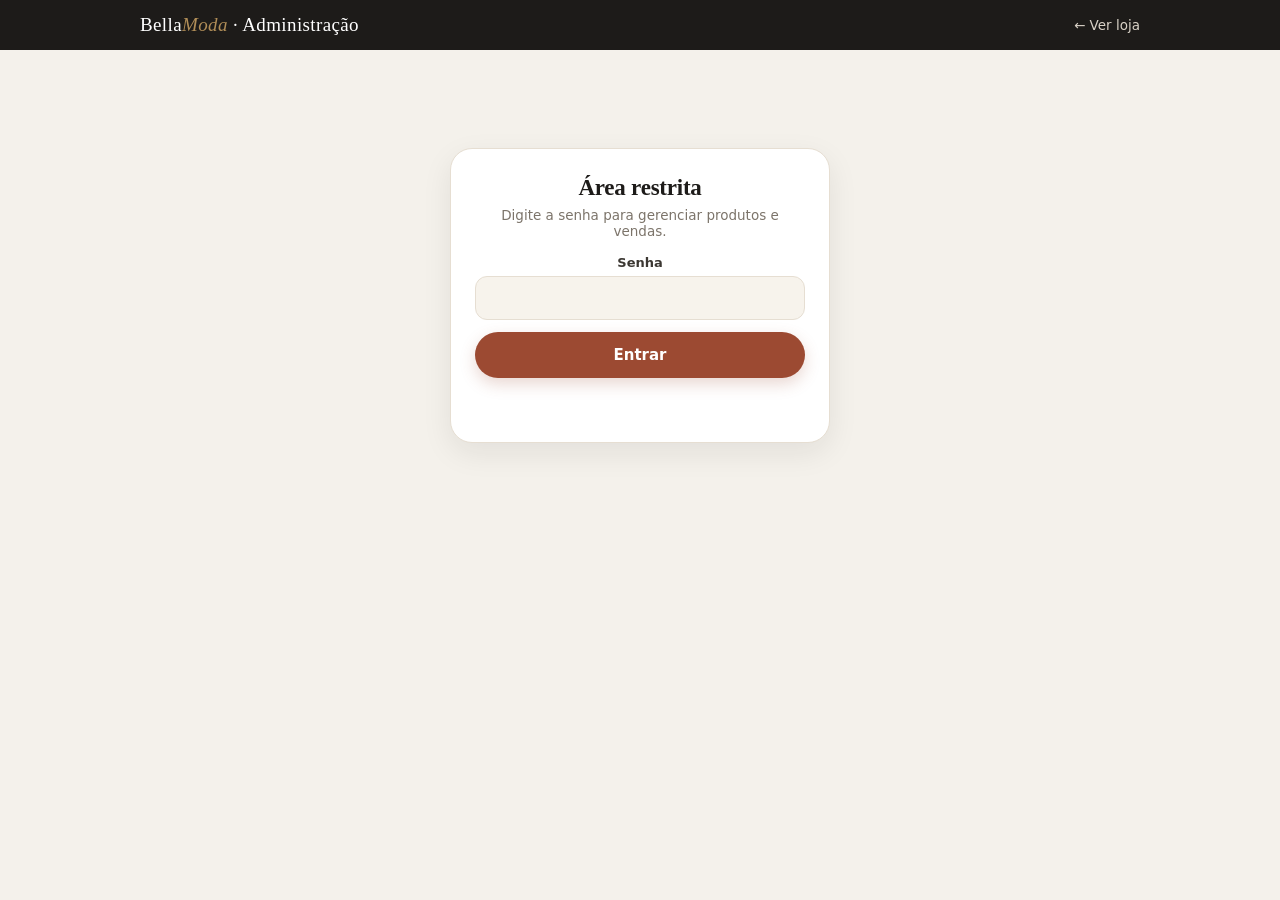
==== admin.html @ 33d4d65f "Implementar sistema completo de loja com catálogo, carrinho e painel administrativo Co-authored-by: " ====
<!DOCTYPE html>
<html lang="pt-br">
<head>
  <meta charset="UTF-8">
  <meta name="viewport" content="width=device-width, initial-scale=1">
  <title>Administração · Bella Moda</title>
  <meta name="robots" content="noindex">
  <link rel="stylesheet" href="/assets/styles.css">
</head>
<body class="admin">
  <header class="adm-top">
    <div class="adm-top-inner">
      <span class="brand">Bella<span>Moda</span> · Administração</span>
      <a class="voltar" href="/">← Ver loja</a>
    </div>
  </header>

  <main class="adm-main">
    <!-- login -->
    <section id="login" class="adm-login">
      <h1>Área restrita</h1>
      <p>Digite a senha para gerenciar produtos e vendas.</p>
      <form id="formLogin" class="form">
        <label>
          Senha
          <input id="senha" type="password" autocomplete="current-password" required>
        </label>
        <button class="btn btn-primary btn-block" type="submit">Entrar</button>
        <div id="loginErro" class="adm-erro"></div>
      </form>
    </section>

    <!-- painel -->
    <div id="app" hidden>
      <div class="adm-tabs">
        <button class="adm-tab active" type="button" data-aba="produtos">Produtos</button>
        <button class="adm-tab" type="button" data-aba="vendas">Relatório de vendas</button>
        <button class="adm-tab" type="button" data-aba="sair" style="margin-left:auto">Sair</button>
      </div>

      <section id="abaProdutos">
        <div class="painel">
          <h2 id="tituloForm">Novo produto</h2>
          <p class="sub">Cadastre as peças com foto em JPG ou PNG.</p>

          <form id="formProduto" class="form">
            <div class="grade-form">
              <label class="span-2">Nome da peça
                <input id="pNome" type="text" required maxlength="80">
              </label>
              <label>Preço (R$)
                <input id="pPreco" type="text" inputmode="decimal" placeholder="89,90" required>
              </label>
              <label>Categoria
                <input id="pCategoria" type="text" placeholder="Vestidos" maxlength="40">
              </label>
              <label>Tamanhos
                <input id="pTamanhos" type="text" placeholder="P, M, G" maxlength="40">
              </label>
              <label>Situação
                <select id="pAtivo">
                  <option value="sim">À venda</option>
                  <option value="nao">Fora do catálogo</option>
                </select>
              </label>
              <label class="span-2">Descrição
                <textarea id="pDescricao" rows="2" maxlength="220"></textarea>
              </label>
            </div>

            <div class="upload" style="margin-top:12px">
              <div class="preview" id="pPreview">👗</div>
              <div class="campo">
                <input id="pImagem" type="file" accept="image/png,image/jpeg">
                <small>JPG ou PNG, até 4 MB.</small>
                <button class="btn btn-ghost" type="button" id="btnRemoverFoto" style="padding:0;font-size:12px">
                  Remover foto
                </button>
              </div>
            </div>

            <div class="form-acoes">
              <button class="btn btn-primary" type="submit" id="btnSalvar">Salvar produto</button>
              <button class="btn btn-outline" type="button" id="btnCancelarEdicao" hidden>
                Cancelar edição
              </button>
            </div>
          </form>
        </div>

        <div class="painel">
          <h2>Produtos cadastrados</h2>
          <p class="sub" id="contagemProdutos"></p>
          <div id="listaProdutos" class="lista-produtos"></div>
        </div>
      </section>

      <section id="abaVendas" hidden>
        <div class="painel">
          <h2>Relatório de vendas</h2>
          <p class="sub">Acompanhe o faturamento e envie a nota de compra ao cliente.</p>
          <div class="chips" id="filtroPeriodo">
            <button class="chip" type="button" data-periodo="hoje">Hoje</button>
            <button class="chip active" type="button" data-periodo="7">7 dias</button>
            <button class="chip" type="button" data-periodo="30">30 dias</button>
            <button class="chip" type="button" data-periodo="todos">Tudo</button>
          </div>
          <div class="stats" id="statsVendas" style="margin-top:14px"></div>
          <div id="topProdutos" style="margin-top:16px"></div>
        </div>

        <div class="painel">
          <h2>Pedidos</h2>
          <p class="sub" id="contagemPedidos"></p>
          <div id="listaPedidos"></div>
          <div class="form-acoes">
            <button class="btn btn-outline" type="button" id="btnExportar">Exportar relatório (CSV)</button>
          </div>
        </div>
      </section>
    </div>
  </main>

  <!-- nota de compra -->
  <div id="recibo" class="modal" hidden>
    <div class="modal-card">
      <div class="modal-head no-print">
        <h2>Nota de compra</h2>
        <button class="icon-btn" type="button" data-fechar-recibo aria-label="Fechar">✕</button>
      </div>
      <div id="reciboConteudo" class="recibo"></div>
      <div class="form-acoes no-print">
        <button class="btn btn-outline" type="button" data-imprimir-recibo>Imprimir / salvar PDF</button>
        <a id="reciboLinkCliente" class="btn btn-whats" target="_blank" rel="noopener">Enviar ao cliente</a>
      </div>
    </div>
  </div>

  <script src="/assets/common.js"></script>
  <script src="/assets/admin.js"></script>
</body>
</html>
---- assets/styles.css ----
:root {
  --paper: #f7f3ec;
  --surface: #ffffff;
  --ink: #1d1b19;
  --muted: #7c746a;
  --line: #e6ded2;
  --accent: #9c4a32;
  --accent-dark: #7f3b27;
  --whats: #1f8b4c;
  --whats-dark: #18743e;
  --gold: #b08d57;
  --danger: #b3392b;
  --radius: 16px;
  --shadow: 0 10px 30px rgba(29, 27, 25, 0.08);
}

*,
*::before,
*::after {
  box-sizing: border-box;
}

html {
  scroll-behavior: smooth;
}

body {
  margin: 0;
  font-family: system-ui, -apple-system, 'Segoe UI', Roboto, Arial, sans-serif;
  background: var(--paper);
  color: var(--ink);
  -webkit-font-smoothing: antialiased;
}

h1,
h2,
h3 {
  font-family: Georgia, 'Times New Roman', serif;
  font-weight: 600;
  letter-spacing: -0.01em;
  margin: 0;
}

p {
  margin: 0;
}

img {
  display: block;
  max-width: 100%;
}

button {
  font-family: inherit;
}

input,
select,
textarea {
  font-family: inherit;
  font-size: 15px;
  color: var(--ink);
}

/* ---------- botões ---------- */
.btn {
  display: inline-flex;
  align-items: center;
  justify-content: center;
  gap: 8px;
  padding: 13px 20px;
  border: 1px solid transparent;
  border-radius: 999px;
  font-size: 15px;
  font-weight: 600;
  cursor: pointer;
  text-decoration: none;
  transition: transform 0.12s ease, background 0.15s ease, box-shadow 0.15s ease;
}

.btn:active {
  transform: scale(0.985);
}

.btn-block {
  width: 100%;
}

.btn-primary {
  background: var(--accent);
  color: #fff;
  box-shadow: 0 6px 16px rgba(156, 74, 50, 0.22);
}

.btn-primary:hover {
  background: var(--accent-dark);
}

.btn-whats {
  background: var(--whats);
  color: #fff;
  box-shadow: 0 6px 16px rgba(31, 139, 76, 0.22);
}

.btn-whats:hover {
  background: var(--whats-dark);
}

.btn-outline {
  background: transparent;
  color: var(--ink);
  border-color: var(--line);
}

.btn-outline:hover {
  border-color: var(--muted);
}

.btn-ghost {
  background: transparent;
  color: var(--muted);
  border: none;
  font-weight: 500;
}

.btn-ghost:hover {
  color: var(--ink);
}

.btn-danger {
  background: #fbeae7;
  color: var(--danger);
  border-color: #f2d3cd;
}

.btn-danger:hover {
  background: #f7dcd7;
}

.icon-btn {
  width: 38px;
  height: 38px;
  border-radius: 999px;
  border: 1px solid var(--line);
  background: var(--surface);
  cursor: pointer;
  font-size: 15px;
  line-height: 1;
  color: var(--ink);
}

.icon-btn:hover {
  background: #f3ece2;
}

.mini {
  font-size: 12.5px;
  color: var(--muted);
  text-align: center;
  margin-top: 8px;
}

.muted {
  color: var(--muted);
}

/* ---------- topo ---------- */
.topbar {
  position: sticky;
  top: 0;
  z-index: 30;
  background: rgba(247, 243, 236, 0.92);
  backdrop-filter: blur(10px);
  border-bottom: 1px solid var(--line);
}

.topbar-inner {
  max-width: 1120px;
  margin: 0 auto;
  padding: 12px 20px;
  display: flex;
  align-items: center;
  gap: 14px;
}

.brand {
  font-family: Georgia, 'Times New Roman', serif;
  font-size: 22px;
  letter-spacing: 0.02em;
  text-decoration: none;
  color: var(--ink);
  white-space: nowrap;
}

.brand span {
  color: var(--gold);
  font-style: italic;
}

.topbar .search {
  flex: 1;
  max-width: 420px;
  margin-left: auto;
}

.topbar .search input {
  width: 100%;
  padding: 11px 16px;
  border-radius: 999px;
  border: 1px solid var(--line);
  background: var(--surface);
  outline: none;
}

.topbar .search input:focus {
  border-color: var(--accent);
  box-shadow: 0 0 0 3px rgba(156, 74, 50, 0.12);
}

.cart-btn {
  position: relative;
  display: inline-flex;
  align-items: center;
  gap: 8px;
  padding: 10px 16px;
  border-radius: 999px;
  border: 1px solid var(--ink);
  background: var(--ink);
  color: #fff;
  font-size: 14px;
  font-weight: 600;
  cursor: pointer;
}

.cart-btn:hover {
  background: #000;
}

.badge {
  min-width: 20px;
  height: 20px;
  padding: 0 6px;
  border-radius: 999px;
  background: var(--accent);
  color: #fff;
  font-size: 12px;
  font-weight: 700;
  display: inline-flex;
  align-items: center;
  justify-content: center;
}

/* ---------- hero ---------- */
.hero {
  background:
    radial-gradient(1200px 320px at 80% -10%, rgba(176, 141, 87, 0.22), transparent 70%),
    linear-gradient(180deg, #f2ece1, var(--paper));
  border-bottom: 1px solid var(--line);
}

.hero-inner {
  max-width: 1120px;
  margin: 0 auto;
  padding: 56px 20px 44px;
  text-align: center;
}

.eyebrow {
  text-transform: uppercase;
  letter-spacing: 0.22em;
  font-size: 11.5px;
  color: var(--gold);
  font-weight: 700;
  margin-bottom: 12px;
}

.hero h1 {
  font-size: clamp(28px, 5vw, 44px);
  line-height: 1.1;
  max-width: 640px;
  margin: 0 auto;
}

.hero-sub {
  color: var(--muted);
  font-size: 15.5px;
  max-width: 460px;
  margin: 14px auto 22px;
}

/* ---------- catálogo ---------- */
.wrap {
  max-width: 1120px;
  margin: 0 auto;
  padding: 34px 20px 60px;
}

.catalogo-head {
  display: flex;
  flex-wrap: wrap;
  align-items: baseline;
  justify-content: space-between;
  gap: 12px;
  margin-bottom: 18px;
}

.catalogo-head h2 {
  font-size: 24px;
}

.chips {
  display: flex;
  flex-wrap: wrap;
  gap: 8px;
}

.chip {
  padding: 8px 15px;
  border-radius: 999px;
  border: 1px solid var(--line);
  background: var(--surface);
  font-size: 13.5px;
  font-weight: 500;
  color: var(--muted);
  cursor: pointer;
}

.chip.active {
  background: var(--ink);
  border-color: var(--ink);
  color: #fff;
}

.grade {
  display: grid;
  grid-template-columns: repeat(auto-fill, minmax(215px, 1fr));
  gap: 22px;
}

.card-produto {
  background: var(--surface);
  border: 1px solid var(--line);
  border-radius: var(--radius);
  overflow: hidden;
  display: flex;
  flex-direction: column;
  transition: box-shadow 0.18s ease, transform 0.18s ease;
}

.card-produto:hover {
  box-shadow: var(--shadow);
  transform: translateY(-2px);
}

.card-produto .foto {
  aspect-ratio: 3 / 4;
  background: #efe7dc;
  overflow: hidden;
}

.card-produto .foto img {
  width: 100%;
  height: 100%;
  object-fit: cover;
}

.card-produto .sem-foto {
  width: 100%;
  height: 100%;
  display: flex;
  align-items: center;
  justify-content: center;
  font-size: 34px;
  color: #c3b6a4;
}

.card-produto .info {
  padding: 14px 15px 16px;
  display: flex;
  flex-direction: column;
  gap: 6px;
  flex: 1;
}

.card-produto .cat {
  font-size: 11px;
  text-transform: uppercase;
  letter-spacing: 0.14em;
  color: var(--gold);
  font-weight: 700;
}

.card-produto .nome {
  font-size: 15.5px;
  font-weight: 600;
  line-height: 1.25;
}

.card-produto .desc {
  font-size: 13px;
  color: var(--muted);
  line-height: 1.4;
}

.card-produto .preco {
  font-size: 17px;
  font-weight: 700;
  margin-top: auto;
}

.card-produto .acoes {
  display: flex;
  gap: 8px;
  margin-top: 10px;
}

.card-produto select {
  flex: 0 0 auto;
  width: 74px;
  padding: 10px 8px;
  border-radius: 10px;
  border: 1px solid var(--line);
  background: var(--paper);
}

.card-produto .acoes .btn {
  flex: 1;
  padding: 10px 12px;
  font-size: 13.5px;
}

.esgotado {
  font-size: 12px;
  color: var(--danger);
  font-weight: 600;
}

.vazio {
  text-align: center;
  color: var(--muted);
  padding: 48px 12px;
  border: 1px dashed var(--line);
  border-radius: var(--radius);
  background: var(--surface);
}

.vazio strong {
  display: block;
  color: var(--ink);
  font-size: 16px;
  margin-bottom: 6px;
}

/* ---------- rodapé ---------- */
.rodape {
  border-top: 1px solid var(--line);
  background: #f2ece1;
  padding: 26px 20px 34px;
  text-align: center;
  color: var(--muted);
  font-size: 13.5px;
}

.rodape a {
  color: var(--accent);
  font-weight: 600;
  text-decoration: none;
}

/* ---------- carrinho (drawer) ---------- */
.scrim {
  position: fixed;
  inset: 0;
  background: rgba(24, 21, 18, 0.42);
  z-index: 40;
}

.drawer {
  position: fixed;
  top: 0;
  right: 0;
  bottom: 0;
  width: min(400px, 100vw);
  background: var(--paper);
  z-index: 50;
  display: flex;
  flex-direction: column;
  transform: translateX(102%);
  transition: transform 0.24s ease;
  box-shadow: -12px 0 40px rgba(0, 0, 0, 0.12);
}

.drawer.aberto {
  transform: translateX(0);
}

.drawer-head {
  display: flex;
  align-items: center;
  justify-content: space-between;
  padding: 18px 18px 14px;
  border-bottom: 1px solid var(--line);
}

.drawer-head h2 {
  font-size: 20px;
}

.drawer-body {
  flex: 1;
  overflow-y: auto;
  padding: 14px 18px;
  display: flex;
  flex-direction: column;
  gap: 12px;
}

.item-carrinho {
  display: grid;
  grid-template-columns: 62px 1fr auto;
  gap: 12px;
  align-items: center;
  background: var(--surface);
  border: 1px solid var(--line);
  border-radius: 14px;
  padding: 10px;
}

.item-carrinho .thumb {
  width: 62px;
  height: 78px;
  border-radius: 10px;
  overflow: hidden;
  background: #efe7dc;
  display: flex;
  align-items: center;
  justify-content: center;
  font-size: 20px;
  color: #c3b6a4;
}

.item-carrinho .thumb img {
  width: 100%;
  height: 100%;
  object-fit: cover;
}

.item-carrinho .titulo {
  font-size: 14px;
  font-weight: 600;
  line-height: 1.25;
}

.item-carrinho .variante {
  font-size: 12px;
  color: var(--muted);
  margin-top: 2px;
}

.item-carrinho .preco {
  font-size: 13.5px;
  font-weight: 600;
  margin-top: 4px;
}

.qtd {
  display: inline-flex;
  align-items: center;
  gap: 6px;
  margin-top: 6px;
}

.qtd button {
  width: 26px;
  height: 26px;
  border-radius: 8px;
  border: 1px solid var(--line);
  background: var(--paper);
  cursor: pointer;
  font-size: 15px;
  line-height: 1;
}

.qtd span {
  min-width: 18px;
  text-align: center;
  font-size: 14px;
  font-weight: 600;
}

.remover {
  background: none;
  border: none;
  color: var(--muted);
  font-size: 12px;
  cursor: pointer;
  padding: 4px;
  text-decoration: underline;
}

.remover:hover {
  color: var(--danger);
}

.drawer-foot {
  border-top: 1px solid var(--line);
  padding: 16px 18px 20px;
  background: var(--surface);
}

.total-linha {
  display: flex;
  justify-content: space-between;
  align-items: baseline;
  margin-bottom: 12px;
  font-size: 15px;
}

.total-linha strong {
  font-size: 21px;
}

/* ---------- modais ---------- */
.modal {
  position: fixed;
  inset: 0;
  z-index: 60;
  background: rgba(24, 21, 18, 0.46);
  display: flex;
  align-items: flex-start;
  justify-content: center;
  padding: 24px 16px;
  overflow-y: auto;
}

.modal[hidden] {
  display: none;
}

.modal-card {
  width: 100%;
  max-width: 460px;
  background: var(--surface);
  border-radius: 22px;
  padding: 22px;
  box-shadow: 0 24px 60px rgba(0, 0, 0, 0.22);
  margin: auto;
}

.modal-card.center {
  text-align: center;
}

.modal-head {
  display: flex;
  align-items: center;
  justify-content: space-between;
  margin-bottom: 6px;
}

.modal-head h2 {
  font-size: 21px;
}

.form {
  display: flex;
  flex-direction: column;
  gap: 12px;
  margin-top: 12px;
}

.form label {
  display: flex;
  flex-direction: column;
  gap: 6px;
  font-size: 13px;
  font-weight: 600;
  color: #3c3833;
}

.form input,
.form select,
.form textarea {
  padding: 12px 14px;
  border-radius: 12px;
  border: 1px solid var(--line);
  background: var(--paper);
  outline: none;
  font-weight: 400;
}

.form input:focus,
.form select:focus,
.form textarea:focus {
  border-color: var(--accent);
  box-shadow: 0 0 0 3px rgba(156, 74, 50, 0.12);
  background: #fff;
}

.form textarea {
  resize: vertical;
}

.seg {
  display: flex;
  gap: 8px;
}

.seg-opt {
  flex: 1;
  flex-direction: row !important;
  align-items: center;
  justify-content: center;
  gap: 8px !important;
  padding: 11px 10px;
  border: 1px solid var(--line);
  border-radius: 12px;
  background: var(--paper);
  font-size: 13.5px !important;
  cursor: pointer;
  text-align: center;
}

.seg-opt input {
  padding: 0;
  accent-color: var(--accent);
}

.seg-opt.active {
  border-color: var(--accent);
  background: #fbeee9;
  color: var(--accent-dark);
}

.resumo {
  background: var(--paper);
  border: 1px solid var(--line);
  border-radius: 14px;
  padding: 12px 14px;
  font-size: 13.5px;
}

.resumo .linha {
  display: flex;
  justify-content: space-between;
  padding: 3px 0;
  gap: 12px;
}

.resumo .linha.total {
  border-top: 1px solid var(--line);
  margin-top: 6px;
  padding-top: 8px;
  font-weight: 700;
  font-size: 15px;
}

.ok-icon {
  width: 54px;
  height: 54px;
  margin: 4px auto 14px;
  border-radius: 999px;
  background: #e4f4e9;
  color: var(--whats);
  font-size: 26px;
  display: flex;
  align-items: center;
  justify-content: center;
}

.modal-card.center h2 {
  font-size: 22px;
  margin-bottom: 8px;
}

.modal-card.center .muted {
  font-size: 14px;
  line-height: 1.5;
  margin-bottom: 18px;
}

.modal-card.center .btn {
  margin-bottom: 10px;
}

/* ---------- recibo ---------- */
.recibo {
  border: 1px solid var(--line);
  border-radius: 14px;
  padding: 18px;
  font-size: 13.5px;
  background: #fff;
}

.recibo h3 {
  font-size: 17px;
  text-align: center;
  letter-spacing: 0.04em;
}

.recibo .loja-sub {
  text-align: center;
  font-size: 11.5px;
  letter-spacing: 0.18em;
  text-transform: uppercase;
  color: var(--gold);
  margin: 4px 0 14px;
}

.recibo .sep {
  border: none;
  border-top: 1px dashed var(--line);
  margin: 12px 0;
}

.recibo .linha {
  display: flex;
  justify-content: space-between;
  gap: 10px;
  padding: 2px 0;
}

.recibo .linha.total {
  font-size: 16px;
  font-weight: 700;
  padding-top: 6px;
}

.recibo .rodape-recibo {
  text-align: center;
  color: var(--muted);
  font-size: 12px;
  margin-top: 14px;
}

/* ---------- aviso (toast) ---------- */
.toast {
  position: fixed;
  left: 50%;
  bottom: 26px;
  transform: translate(-50%, 20px);
  background: var(--ink);
  color: #fff;
  padding: 12px 20px;
  border-radius: 999px;
  font-size: 14px;
  font-weight: 500;
  opacity: 0;
  pointer-events: none;
  transition: opacity 0.2s ease, transform 0.2s ease;
  z-index: 90;
  max-width: 90vw;
  text-align: center;
}

.toast.show {
  opacity: 1;
  transform: translate(-50%, 0);
}

/* ---------- administração ---------- */
body.admin {
  background: #f4f1eb;
}

.adm-top {
  background: var(--ink);
  color: #fff;
  padding: 14px 20px;
}

.adm-top-inner {
  max-width: 1000px;
  margin: 0 auto;
  display: flex;
  align-items: center;
  justify-content: space-between;
  gap: 12px;
  flex-wrap: wrap;
}

.adm-top .brand {
  color: #fff;
  font-size: 19px;
}

.adm-top .brand span {
  color: var(--gold);
}

.adm-top .voltar {
  color: #d9d2c7;
  font-size: 13.5px;
  text-decoration: none;
}

.adm-top .voltar:hover {
  color: #fff;
}

.adm-main {
  max-width: 1000px;
  margin: 0 auto;
  padding: 26px 20px 70px;
}

.adm-login {
  max-width: 380px;
  margin: 8vh auto 0;
  background: var(--surface);
  border: 1px solid var(--line);
  border-radius: 22px;
  padding: 26px 24px;
  box-shadow: var(--shadow);
  text-align: center;
}

.adm-login h1 {
  font-size: 23px;
  margin-bottom: 6px;
}

.adm-login p {
  color: var(--muted);
  font-size: 13.5px;
  margin-bottom: 16px;
}

.adm-erro {
  color: var(--danger);
  font-size: 13px;
  margin-top: 10px;
  min-height: 16px;
}

.adm-tabs {
  display: flex;
  gap: 8px;
  margin-bottom: 20px;
  flex-wrap: wrap;
}

.adm-tab {
  padding: 10px 18px;
  border-radius: 999px;
  border: 1px solid var(--line);
  background: var(--surface);
  font-size: 14px;
  font-weight: 600;
  color: var(--muted);
  cursor: pointer;
}

.adm-tab.active {
  background: var(--ink);
  border-color: var(--ink);
  color: #fff;
}

.painel {
  background: var(--surface);
  border: 1px solid var(--line);
  border-radius: var(--radius);
  padding: 20px;
  margin-bottom: 20px;
}

.painel h2 {
  font-size: 19px;
  margin-bottom: 4px;
}

.painel .sub {
  font-size: 13px;
  color: var(--muted);
  margin-bottom: 14px;
}

.grade-form {
  display: grid;
  grid-template-columns: 1fr 1fr;
  gap: 12px;
}

.grade-form .span-2 {
  grid-column: 1 / -1;
}

.upload {
  border: 1.5px dashed var(--line);
  border-radius: 14px;
  padding: 14px;
  display: flex;
  gap: 14px;
  align-items: center;
  background: var(--paper);
}

.upload .preview {
  width: 74px;
  height: 94px;
  border-radius: 10px;
  overflow: hidden;
  background: #e9e1d5;
  flex: 0 0 auto;
  display: flex;
  align-items: center;
  justify-content: center;
  font-size: 22px;
  color: #bfb1a0;
}

.upload .preview img {
  width: 100%;
  height: 100%;
  object-fit: cover;
}

.upload .campo {
  flex: 1;
  min-width: 0;
}

.upload .campo small {
  display: block;
  color: var(--muted);
  font-size: 12px;
  margin-top: 6px;
}

.upload input[type='file'] {
  padding: 0;
  border: none;
  background: none;
  font-size: 13px;
  max-width: 100%;
}

.form-acoes {
  display: flex;
  gap: 10px;
  margin-top: 16px;
  flex-wrap: wrap;
}

.lista-produtos {
  display: flex;
  flex-direction: column;
  gap: 10px;
}

.linha-produto {
  display: grid;
  grid-template-columns: 54px 1fr auto;
  gap: 14px;
  align-items: center;
  border: 1px solid var(--line);
  border-radius: 14px;
  padding: 10px 12px;
}

.linha-produto .thumb {
  width: 54px;
  height: 68px;
  border-radius: 9px;
  overflow: hidden;
  background: #efe7dc;
  display: flex;
  align-items: center;
  justify-content: center;
  color: #c3b6a4;
}

.linha-produto .thumb img {
  width: 100%;
  height: 100%;
  object-fit: cover;
}

.linha-produto .nome {
  font-weight: 600;
  font-size: 14.5px;
}

.linha-produto .meta {
  font-size: 12.5px;
  color: var(--muted);
  margin-top: 2px;
}

.linha-produto .acoes {
  display: flex;
  gap: 6px;
}

.tag {
  display: inline-block;
  padding: 2px 9px;
  border-radius: 999px;
  font-size: 11px;
  font-weight: 700;
  letter-spacing: 0.04em;
  text-transform: uppercase;
}

.tag-on {
  background: #e4f4e9;
  color: #16723e;
}

.tag-off {
  background: #f1ece4;
  color: var(--muted);
}

.stats {
  display: grid;
  grid-template-columns: repeat(auto-fit, minmax(150px, 1fr));
  gap: 12px;
  margin-bottom: 6px;
}

.stat {
  background: var(--paper);
  border: 1px solid var(--line);
  border-radius: 14px;
  padding: 14px 16px;
}

.stat .rotulo {
  font-size: 11.5px;
  text-transform: uppercase;
  letter-spacing: 0.1em;
  color: var(--muted);
  font-weight: 700;
}

.stat .valor {
  font-size: 22px;
  font-weight: 700;
  margin-top: 6px;
  font-family: Georgia, serif;
}

.pedido {
  border: 1px solid var(--line);
  border-radius: 14px;
  padding: 14px 16px;
  margin-bottom: 10px;
}

.pedido .topo {
  display: flex;
  justify-content: space-between;
  gap: 10px;
  flex-wrap: wrap;
  align-items: baseline;
}

.pedido .num {
  font-weight: 700;
  font-size: 15px;
}

.pedido .quando {
  font-size: 12.5px;
  color: var(--muted);
}

.pedido .itens {
  font-size: 13.5px;
  color: #3c3833;
  margin-top: 8px;
  line-height: 1.55;
}

.pedido .cliente {
  font-size: 13px;
  color: var(--muted);
  margin-top: 6px;
  line-height: 1.5;
}

.pedido .acoes {
  display: flex;
  gap: 8px;
  margin-top: 12px;
  flex-wrap: wrap;
}

.pedido .acoes .btn {
  padding: 9px 14px;
  font-size: 13px;
}

.pedido .acoes select {
  padding: 9px 12px;
  border-radius: 999px;
  border: 1px solid var(--line);
  background: var(--paper);
  font-size: 13px;
}

.status {
  padding: 3px 11px;
  border-radius: 999px;
  font-size: 11.5px;
  font-weight: 700;
  text-transform: uppercase;
  letter-spacing: 0.05em;
}

.status-novo {
  background: #fdf0d9;
  color: #94631a;
}

.status-pago {
  background: #e4f4e9;
  color: #16723e;
}

.status-entregue {
  background: #e5eefa;
  color: #2c5a92;
}

.status-cancelado {
  background: #fbeae7;
  color: var(--danger);
}

@media (max-width: 720px) {
  .topbar-inner {
    flex-wrap: wrap;
    gap: 10px;
  }

  .topbar .search {
    order: 3;
    max-width: none;
    width: 100%;
    margin-left: 0;
  }

  .cart-btn span.label {
    display: none;
  }

  .hero-inner {
    padding: 40px 18px 34px;
  }

  .grade {
    grid-template-columns: repeat(auto-fill, minmax(160px, 1fr));
    gap: 14px;
  }

  .grade-form {
    grid-template-columns: 1fr;
  }

  .linha-produto {
    grid-template-columns: 46px 1fr;
  }

  .linha-produto .acoes {
    grid-column: 1 / -1;
    justify-content: flex-end;
  }
}

@media print {
  body.printing-recibo {
    background: #fff;
  }

  body.printing-recibo > *:not(#recibo) {
    display: none !important;
  }

  body.printing-recibo #recibo {
    position: static;
    display: block !important;
    background: #fff;
    padding: 0;
    overflow: visible;
  }

  body.printing-recibo #recibo .modal-card {
    box-shadow: none;
    border: none;
    max-width: none;
    padding: 0;
  }

  body.printing-recibo .no-print {
    display: none !important;
  }
}
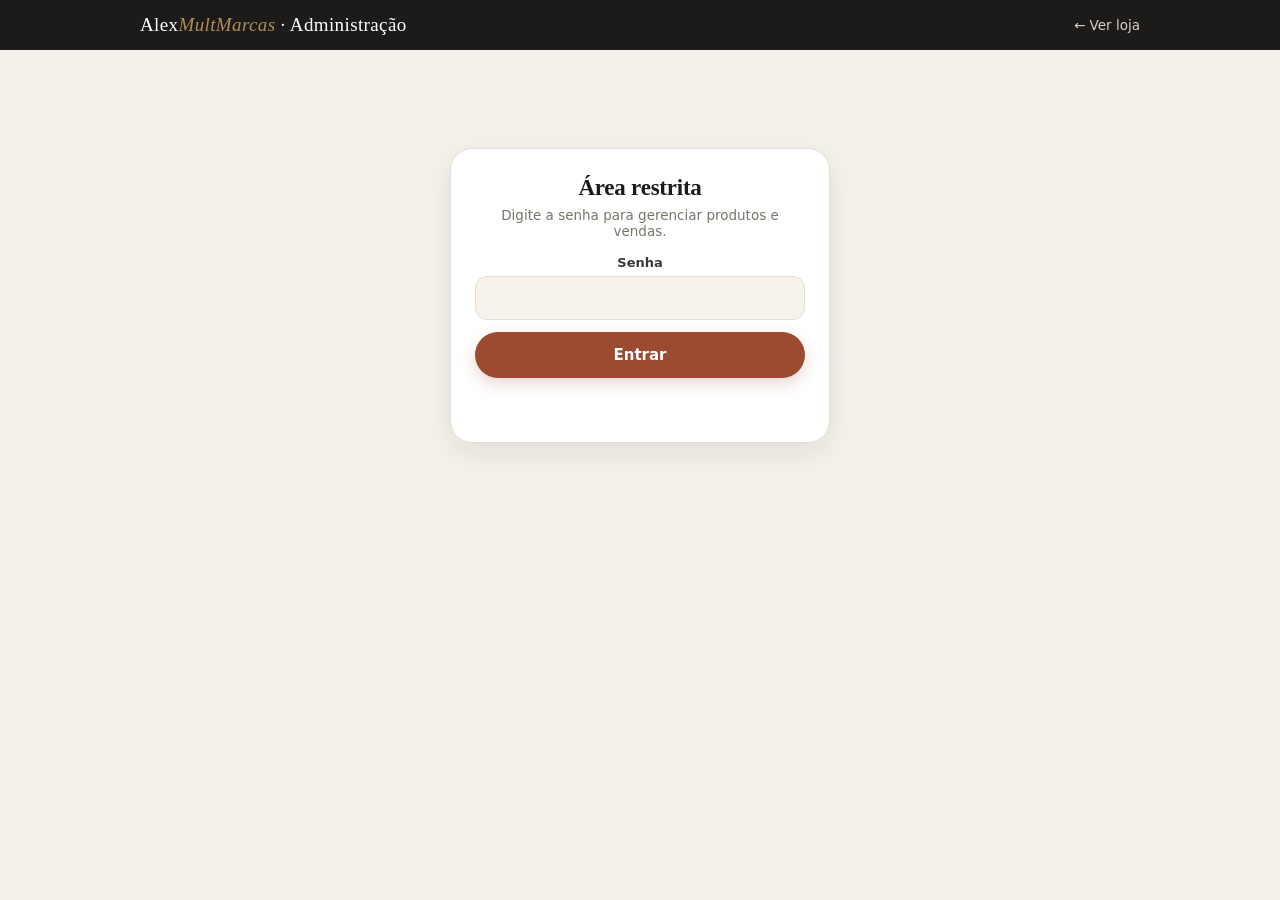
==== commit 71b96155: "Atualizar nome da marca para AlexMultMarcas Co-authored-by: base44-builder[bot] <245833847+base44-bu" ====
--- a/admin.html
+++ b/admin.html
@@ -3,14 +3,16 @@
 <head>
   <meta charset="UTF-8">
   <meta name="viewport" content="width=device-width, initial-scale=1">
-  <title>Administração · Bella Moda</title>
+  <title>Administração · AlexMultMarcas</title>
   <meta name="robots" content="noindex">
+  <link rel="icon" href="/favicon.svg" type="image/svg+xml">
+  <link rel="alternate icon" href="/favicon.ico" sizes="32x32">
   <link rel="stylesheet" href="/assets/styles.css">
 </head>
 <body class="admin">
   <header class="adm-top">
     <div class="adm-top-inner">
-      <span class="brand">Bella<span>Moda</span> · Administração</span>
+      <span class="brand">Alex<span>MultMarcas</span> · Administração</span>
       <a class="voltar" href="/">← Ver loja</a>
     </div>
   </header>
